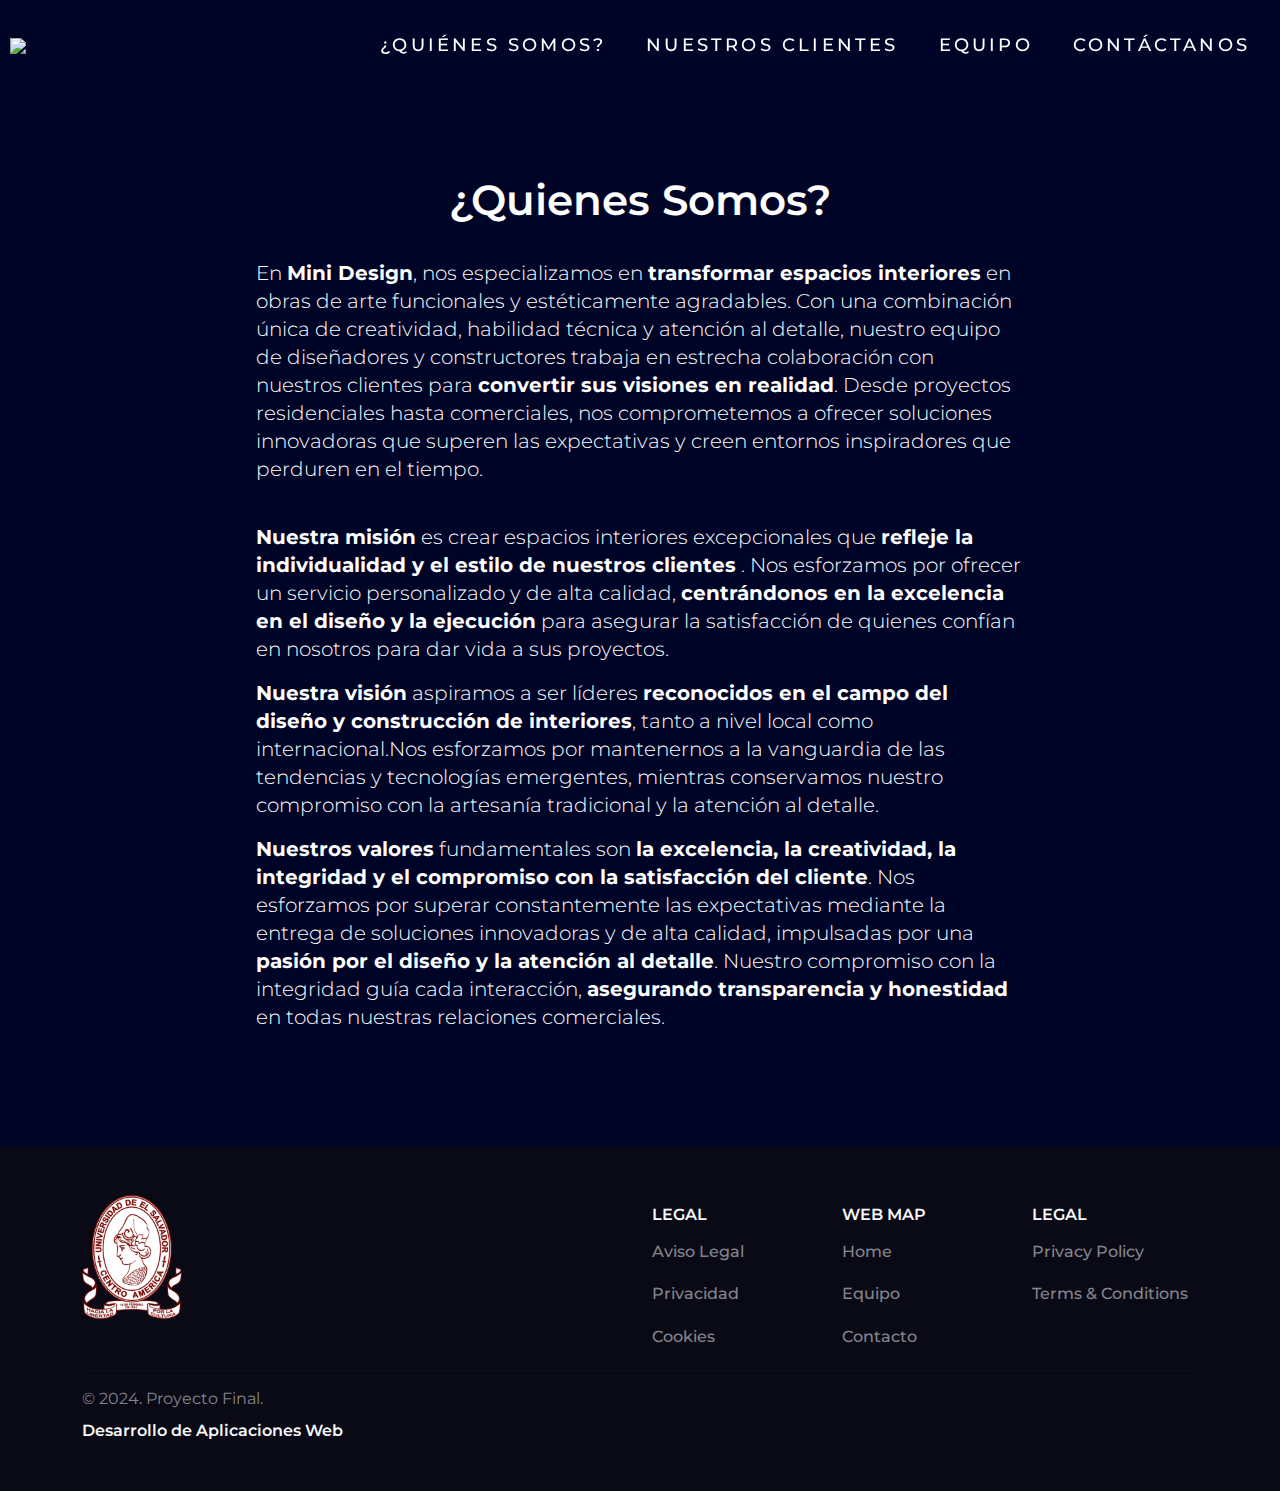
==== about.html @ 6aea7c47 "📝 adding content to privacidad page" ====
<!DOCTYPE html>
<html lang="en">

<head>
  <meta charset="UTF-8">
  <meta name="viewport" content="width=device-width, initial-scale=1.0">
  <title>Index</title>
  <!--BOOTSTRAP-->
  <link href="https://cdn.jsdelivr.net/npm/bootstrap@5.3.3/dist/css/bootstrap.min.css" rel="stylesheet"
    integrity="sha384-QWTKZyjpPEjISv5WaRU9OFeRpok6YctnYmDr5pNlyT2bRjXh0JMhjY6hW+ALEwIH" crossorigin="anonymous">
  <!--CSS-->
  <link rel="stylesheet" href="css/style.css">
</head>

<body>
  <!-- HEADER && NAVBAR-->
  <section id="header">
    <header class="navbar__header navbar__container">
      <navbar class="nav">
        <div class="navbar__logo">
          <a href="index.html">
            <!-- TODO: CHANGE TO A NEW LOGO-->
            <img src="images/logo.png" width="105">
          </a>
        </div>

        <div class="navbar__list">
          <div class="navbar__hamburger">
            <div class="navbar__bar"></div>
          </div>
          <ul>
            <li><a class="navbar-link" data-after="¿Quiénes somos?" href="./about.html">¿Quiénes somos?</a></li>
            <li><a class="navbar-link" data-after="Nuestros clientes" href="#">Nuestros clientes</a></li>
            <li><a class="navbar-link" data-after="Equipo" href="./equipo.html">Equipo</a></li>
            <li><a class="navbar-link" data-after="Contáctanos" href="./contact.html">Contáctanos</a></li>
          </ul>
        </div>
      </navbar>
    </header>
  </section>


  <!-- ABOUT US -->
  <section id="we_are-section">
    <div class="we_are__container">
      <h1>¿Quienes Somos?</h1>

      <article class="we_are__text">
        <p>
          En <strong>Mini Design</strong>, nos especializamos en <strong>transformar espacios interiores</strong> en obras de arte funcionales y estéticamente agradables. 
          Con una combinación única de creatividad, habilidad técnica y atención al detalle, nuestro equipo de diseñadores y constructores trabaja en estrecha colaboración 
          con nuestros clientes para <strong>convertir sus visiones en realidad</strong>. Desde proyectos residenciales hasta comerciales, nos comprometemos a ofrecer soluciones 
          innovadoras que superen las expectativas y creen entornos inspiradores que perduren en el tiempo.
        </p>
        <p>
          <strong>Nuestra misión</strong> es crear espacios interiores excepcionales que <strong> refleje la individualidad y el estilo de nuestros clientes</strong> . 
          Nos esforzamos por ofrecer un servicio personalizado y de alta calidad, <strong>centrándonos en la excelencia en el diseño y la ejecución</strong> para asegurar 
          la satisfacción de quienes confían en nosotros para dar vida a sus proyectos.
        </p>
        <p>
          <strong>Nuestra visión</strong> aspiramos a ser líderes <strong>reconocidos en el campo del diseño y construcción de interiores</strong>, tanto a nivel local como 
          internacional.Nos esforzamos por mantenernos a la vanguardia de las tendencias y tecnologías emergentes, mientras conservamos nuestro compromiso con la artesanía tradicional
          y la atención al detalle. 
        </p>
        <p>
          <strong>Nuestros valores</strong> fundamentales son <strong> la excelencia, la creatividad, la integridad y el compromiso con la satisfacción del cliente</strong>. Nos esforzamos por superar 
          constantemente las expectativas mediante la entrega de soluciones innovadoras y de alta calidad, impulsadas por una <strong>pasión por el diseño y la atención al detalle</strong>. Nuestro 
          compromiso con la integridad guía cada interacción, <strong>asegurando transparencia y honestidad</strong> en todas nuestras relaciones comerciales.
        </p>
      
      </article>
    </div>
  </section>


  <footer id="footer">
    <section class="py-5 py-xl-8 py-xxl-9">
      <div class="container overflow-hidden">
        <div class="row gy-5 gy-md-0 align-items-start">
          <div class="col-sm-12 col-md-6 text-center text-md-start">
            <img width="100px" src="images/ues-logo.webp">
          </div>
  
          <div class="footer__col col-sm-12 col-md-2 text-center text-md-start d-flex flex-column">
            <div class="footer_heading text-center text-md-start mt-2 fs-7 text-light">
              LEGAL
            </div>
            <a class="text-white-50 text-decoration-none" href="./legal.html"><h6>Aviso Legal</h6></a>
            <a class="text-white-50 text-decoration-none" href="./privacidad.html"><h6>Privacidad</h6></a>
            <a class="text-white-50 text-decoration-none" href=""><h6>Cookies</h6></a>
          </div>

          <div class="footer__col col-sm-12 col-md-2 text-center text-md-start d-flex flex-column">
            <div class="footer_heading text-center text-md-start mt-2 fs-7 text-light">
              WEB MAP
            </div>
            <a class="text-white-50 text-decoration-none" href=""><h6>Home</h6></a>
            <a class="text-white-50 text-decoration-none" href=""><h6>Equipo</h6></a>
            <a class="text-white-50 text-decoration-none" href=""><h6>Contacto</h6></a>
          </div>

          <div class="footer__col col-sm-12 col-md-2 text-center text-md-start d-flex flex-column">
            <div class="footer_heading text-center text-md-start mt-2 fs-7 text-light">
              LEGAL
            </div>
            <a class="text-white-50 text-decoration-none" href=""><h6>Privacy Policy</h6></a>
            <a class="text-white-50 text-decoration-none" href=""><h6>Terms & Conditions</h6></a>
          </div>
        </div>
        <hr>
  
        <div class="row">
          <div class="col-xs-12 col-md-6 order-1 order-md-0 ">
            <div class="copyright text-center text-md-start text-white-50">
              &copy; 2024. Proyecto Final.
            </div>
            <div class="footer_heading text-center text-md-start mt-2 fs-7 text-light">
              Desarrollo de Aplicaciones Web
            </div>
          </div>
        </div>
    </section>
  </footer>

  <script src="https://cdn.jsdelivr.net/npm/bootstrap@5.3.3/dist/js/bootstrap.bundle.min.js"
    integrity="sha384-YvpcrYf0tY3lHB60NNkmXc5s9fDVZLESaAA55NDzOxhy9GkcIdslK1eN7N6jIeHz"
    crossorigin="anonymous"></script>
  <script src="js/script.js"></script>
</body>

</html>
---- css/style.css ----
@import url("https://fonts.googleapis.com/css2?family=Montserrat:ital,wght@0,100..900;1,100..900&display=swap");

*,
*::before,
*::after {
  padding: 0;
  margin: 0;
  box-sizing: border-box;
  list-style: none;
  text-decoration: none;
  scroll-behavior: smooth;
  font-family: "Montserrat", sans-serif;
}

/* CUSTOM PROPERTIES*/
:root {
  --blue: #000527;
  --white: #fff;
  --bento-shadow: #7886ff;
  --footer: #090a16;
}

/* NAVBAR SECTION */
.navbar__container {
  display: flex;
  align-items: center;
  justify-content: center;
}

#header {
  position: fixed;
  top: 0;
  left: 0;
  width: 100vw;
  height: auto;
  z-index: 3;
  animation: blur linear both;
  animation-timeline: scroll();
  animation-range: 0 500px;

  & .navbar__header {
    min-height: 90px;

    & .nav {
      display: flex;
      align-items: center;
      justify-content: space-between;
      height: 100%;
      width: 100%;
      max-width: 1300px;
      padding: 0 10px;
    }
  }

  & .navbar__list {
    & ul {
      z-index: 1;
      position: absolute;
      background-color: var(--blue);
      top: 0;
      left: 0;
      height: 100vh;
      width: 100vw;
      display: flex;
      justify-content: center;
      flex-direction: column;
      align-items: center;
      overflow-x: hidden;
      transform: translate(100%, 0);
      transition: 0.5s ease transform;
      margin-bottom: 0;

      &.active {
        transform: translate(0, 0);
        padding: 0;
      }
    }

    & ul li:hover a::after {
      letter-spacing: initial;
      transform: translate(-50%, -50%) scale(1);
    }

    & ul a {
      font-size: 18px;
      font-weight: 500;
      letter-spacing: 0.2rem;
      color: #fff;
      text-transform: uppercase;
      padding: 20px;
      display: inline-block;
      text-decoration: none;

      &::after {
        content: attr(data-after);
        position: absolute;
        text-align: center;
        top: 50%;
        left: 50%;
        transform: translate(-50%, -50%) scale(0);
        font-size: 13rem;
        color: rgb(240, 248, 255, 0.021);
        transition: 0.4s ease letter-spacing;
        z-index: -1;
      }
    }
  }

  /* HAMBURGER */
  & .navbar__hamburger {
    position: relative;
    display: inline-block;
    width: 60px;
    height: 60px;
    border: 3px solid #fff;
    border-radius: 50%;
    z-index: 2;
    cursor: pointer;

    display: flex;
    align-items: center;
    justify-content: center;
    transform: scale(0.8);
    margin-right: 20px;

    &.active .navbar__bar::before {
      bottom: 0;
    }

    &.active .navbar__bar::after {
      top: 0;
    }

    & .navbar__bar {
      position: relative;
      width: 30px;
      height: 2px;
      background-color: #fff;
      z-index: -1;
    }
  }

  .navbar__bar::after,
  .navbar__bar::before {
    content: "";
    position: absolute;
    width: 100%;
    height: 100%;
    left: 0;
    background-color: #fff;
    transition: 0.3s ease;
    transition-property: top, bottom;
  }

  .navbar__bar::after {
    top: 8px;
  }

  ::before {
    bottom: 8px;
  }

  /* HAMBURGER EFFECT */
  & .navbar__hamburger::after {
    z-index: 6;
    content: "";
    position: absolute;
    width: 100%;
    height: 100%;
    border-radius: 50%;
    border: 3px solid #fff;
    animation: pulse 1s linear both infinite;
  }
}

#carousel-section {
  overflow: hidden;

  & .carousel {
    & img {
      width: 100vw;
      height: 100vh;
      object-fit: cover;
      aspect-ratio: 1 / 1;
    }

    & .carousel-inner {
      height: 100vh;
      min-width: 100vw;
    }
  }

  & .carousel-indicators.deactive {
    display: none;
  }
}

/* SUMMARY ABOUT US */
#summary-section {
  position: relative;
  min-height: 90vh;
  max-width: 100vw;
  font-size: 20px;
  color: var(--white);
  line-height: 1.4;
  font-weight: 300;
  display: flex;
  justify-content: center;
  align-items: center;
  background-color: var(--blue);
  text-align: center;
  overflow: hidden;

  &::before {
    content: "";
    position: absolute;
    inset: 0;
    background-image: url(/images/home-bg-1.png);
    background-size: 100vw calc(100% + 180px);
    background-position: 0 -171px;
    background-repeat: no-repeat;
    opacity: 0.5;
  }

  & .summary__container {
    padding: 30px 0;
    display: flex;
    flex-direction: column;
    gap: 25px;
    width: 80vw; /* ADD DESKTOP */
    max-width: 1300px;
    text-align: center;

    & h1 {
      display: block;
      font-size: 42px;
      font-weight: 600;
      line-height: 1.22;
    }

    & .summary__text {
      text-align: left;

      & p:first-child {
        margin-bottom: 2.5rem;
      }

      & strong {
        font-weight: bold;
      }
    }
  }

  /* ABOUT US*/
  & .summary__container_contact {
    z-index: 2;
    width: 90vw;
    display: flex;
    justify-content: center;
    align-items: center;

    & .summary__text {
      width: 100%;
    }
  }
}

/* WE ARE SECTION */
#we_are-section {
  position: relative;
  min-height: 90vh;
  max-width: 100vw;
  font-size: 20px;
  color: var(--white);
  line-height: 1.4;
  font-weight: 300;
  display: flex;
  justify-content: center;
  align-items: center;
  background-color: var(--blue);
  text-align: center;

  & .we_are__container {
    padding: 30px 0;
    display: flex;
    flex-direction: column;
    gap: 25px;
    width: 80vw;
    /* ADD DESKTOP */
    max-width: 1300px;
    text-align: center;
    margin-top: 75px;

    & h1 {
      display: block;
      font-size: 42px;
      font-weight: 600;
      line-height: 1.22;
    }

    & .we_are__text {
      text-align: left;

      & p:first-child {
        margin-bottom: 2.5rem;
      }

      & strong {
        font-weight: bold;
      }
    }
  }
}

#bentos {
  padding: 30px;
  min-height: 100vh;
  display: flex;
  justify-content: center;
  align-items: center;
  background: linear-gradient(to bottom, #0e1435 0%, #000527 15%, #1682c7 156%);

  & .bentos__container {
    width: 100vw;
    display: grid;
    grid-template-columns: repeat(10, 1fr);
    grid-auto-rows: 30rem;
    gap: 35px;

    & article {
      position: relative;
      font-size: 15px;
      box-shadow: 0 0 20px 0px var(--bento-shadow);
      border-radius: 15px;
      overflow: hidden;

      & .bentos__image {
        position: absolute;
        top: 0;
        bottom: 0;
        width: 100%;
        height: 100%;
        background: url(/images/bento-house.webp);
        background-position: center;
        background-size: cover;
        transition: scale 1s ease-in-out;
        z-index: 0;
      }

      & .bentos__gradient {
        position: absolute;
        top: 0;
        bottom: 0;
        width: 100%;
        height: 100%;
        background: linear-gradient(
          to bottom,
          transparent 0%,
          rgba(0, 0, 0, 0.5) 40%,
          rgba(0, 0, 0, 0.8) 100%
        );
        z-index: 1;
      }

      & .bentos__content {
        position: relative;
        display: flex;
        flex-direction: column;
        justify-content: flex-end;
        height: 100%;
        width: 100%;
        padding: 6px;
        z-index: 2;
        color: #fff;
        padding: 20px;

        &:hover + .bentos__image {
          scale: 1.2;
        }

        & h2 {
          font-weight: bold;
          font-size: 30px;
          text-transform: uppercase;
        }

        & h3 {
          font-weight: 600;
          color: rgba(167, 187, 212, 8);
        }
      }
    }

    & article:nth-child(1) {
      grid-column: span 10;
    }

    & article:nth-child(2) {
      grid-column: span 10;
      & .bentos__image {
        background-image: url(/images/bento-hotel.webp);
      }
    }
    & article:nth-child(3) {
      grid-column: span 10;
      & .bentos__image {
        background-image: url(/images/bento-restaurant.webp);
      }
    }
    & article:nth-child(4) {
      grid-column: span 10;
      & .bentos__image {
        background-image: url(/images/bento-office.webp);
      }
    }
  }
}

#footer {
  background-color: var(--footer);

  & .footer_heading {
    font-weight: 600;
  }

  & .footer__col {
    gap: 15px;

    & a {
      transition: color 0.5s ease-in-out;
    }

    & a:hover {
      color: var(--white) !important;
    }
  }
}

/* EQUIPO */
#equipo {
  min-height: 100vh;
  display: flex;
  flex-direction: column;
  justify-content: center;
  align-items: center;
  padding: 0 20px;
  background-color: var(--blue);

  & .equipo__container {
    display: flex;
    justify-content: center;
    align-items: center;
    flex-direction: row;
    flex-wrap: wrap;
    padding: 150px 0;
    gap: 16px;
  }

  & .equipo__img {
    position: relative;
    overflow: hidden;

    & img {
      width: 100%;
      height: 100%;
      object-fit: contain;
    }

    & img.grayscale {
      filter: grayscale(1);
    }

    & img.normal {
      position: absolute;
      opacity: 0;
      top: 1px;
      left: 0;

      &:hover {
        animation: 500ms breath-animation forwards;
      }
    }
  }
}

/* TABLET */
@media (min-width: 768px) {
  /*TODO: ADD NAVBAR TABLET DESIGN IF NEEDED*/

  /* SUMMARY ABOUT US */
  #summary-section {
    min-height: 66vh;
    padding: 100px 0;

    & .summary__container {
      padding: 0;
    }
  }

  /* BENTO DESIGN */
  #bentos {
    & .bentos__container {
      gap: 30px;
      width: 90vw;
      padding-top: 100px;

      & article:nth-child(1) {
        grid-column: span 4;
      }

      & article:nth-child(2) {
        grid-column: span 6;
      }
      & article:nth-child(3) {
        grid-column: span 6;
      }
      & article:nth-child(4) {
        grid-column: span 4;
      }
    }
  }

  /* WE ARE SECTION */
  #we_are-section {
    min-height: 66vh;
    padding: 100px 0;

    & .we_are__container {
      padding: 0;
    }
  }

  /* EQUIPO */
  #equipo {
    & .equipo__container {
      & .equipo__item {
        flex-basis: 45%;
      }
    }
  }
}

/* DESKTOP */
@media (min-width: 1200px) {
  #header {
    & .navbar__list ul {
      position: initial;
      height: auto;
      width: auto;
      background-color: transparent;
      flex-direction: row;
      justify-content: center;
      align-items: center;
      transform: initial;
      transition: initial;

      & a {
        &::after {
          display: none;
        }
      }
    }

    /* HAMBURGER */
    .navbar__hamburger {
      display: none;
    }
  }

  #carousel-section {
    & .carousel-indicators.deactive {
      display: flex;
    }

    & .carousel {
      & img {
        width: 100%;
        height: 100vh;
        object-fit: cover;
        aspect-ratio: none;
      }
    }
  }

  /* SUMMARY ABOUT US */
  #summary-section {
    min-height: 100vh;

    &::before {
      background-size: 100vw calc(100% + 400px);
      background-position: 0 -314px;
    }

    & .summary__container {
      padding: 0;
      width: 42.3vw;
      max-width: 1300px;
    }

    & .summary__container_contact {
      padding: 0;
      width: 42.3vw;
      max-width: 1300px;
      z-index: 2;
    }
  }

  /* BENTO DESIGN */
  #bentos {
    & .bentos__container {
      gap: 30px;
      max-width: 1300px;
    }
  }

  /* EQUIPO */
  #equipo {
    & .equipo__container {
      flex-wrap: nowrap;
    }

    & .equipo__container {
      & .equipo__item {
        flex-basis: unset;
      }
    }
  }

  /* WE ARE SECTION */
  #we_are-section {
    min-height: 100vh;

    & .we_are__container {
      padding: 0;
      width: 60vw;
      max-width: 1300px;
    }
  }
}

/* KEYFRAMES */
@keyframes pulse {
  0% {
    opacity: 1;
    transform: scale(1);
  }

  100% {
    opacity: 0;
    transform: scale(1.3);
  }
}

@keyframes blur {
  to {
    box-shadow: 0px 5px 50px -5px hsl(0, 0, 0, 0.1) 0px 5px 0px 1px hsl(0, 0, 0, 0.1);
    background-color: rgba(0, 0, 0 / 0.3);
    backdrop-filter: blur(10px);
  }
}

@keyframes breath-animation {
  0% {
    opacity: 0;
  }
  100% {
    opacity: 1;
  }
}

/* DISPLAY */

.center {
  text-align: center;
}

/* CONTAC PAGE  XD */
.texto-derecha {
  text-align: left;
}

.texto-centro {
  text-align: center;
}

textarea {
  width: 300px;
  height: 150px;
}

.form {
  width: auto;
  background: #090a16;
  backdrop-filter: blur(5px);
  padding: 30px;
  margin: auto;
  margin-top: 100px;
  border-radius: 25px;
  font-family: 'Calibri';
  color: white;
  box-shadow: 7px 13px 37px #0e1435;
  border: 1px solid #fff;
}

.form h4 {
  font-size: 30px;
  margin-bottom: 20px;
}

.controls {
width: 100%;
background: #090a16;
padding: 10px;
border-radius: 4px;
margin-bottom: 16px;
border: 1px solid #fff;
font-family: 'Calibri';
font-size: 18px;
color: white;
}

.controls::placeholder {
  color: white;
}

.form .boton {
width: 100%;
background: #090a16;
border: none;
border: 1px solid #fff;
padding: 12px;
color: white;
margin: 16px 0;
font-size: 20px;
}


.contenedor_contact {
  display: flex;
  justify-content: center;
  align-items: center;
  width: auto;
  margin: 0 auto; 
  background-color: #090a16; 
  padding: 25px; 
  border: 1px solid #fff; 
  border-radius: 25px; 
  margin-bottom: 25px;

  & section {
    display: flex;
    flex-wrap: wrap;
    gap: 16px;
    justify-content: space-around;
  }
}

.contenedor_contact section {
  display: flex; 
  justify-content: space-evenly; 
}

.texto-centro {
  text-align: center; 
}

.rectangular-text {
  border: 1px solid #fff; 
  border-radius: 25px;
  padding: 10px; 
  width: 80%; 
  margin: 50px auto;
  background-color: #090a16;
}
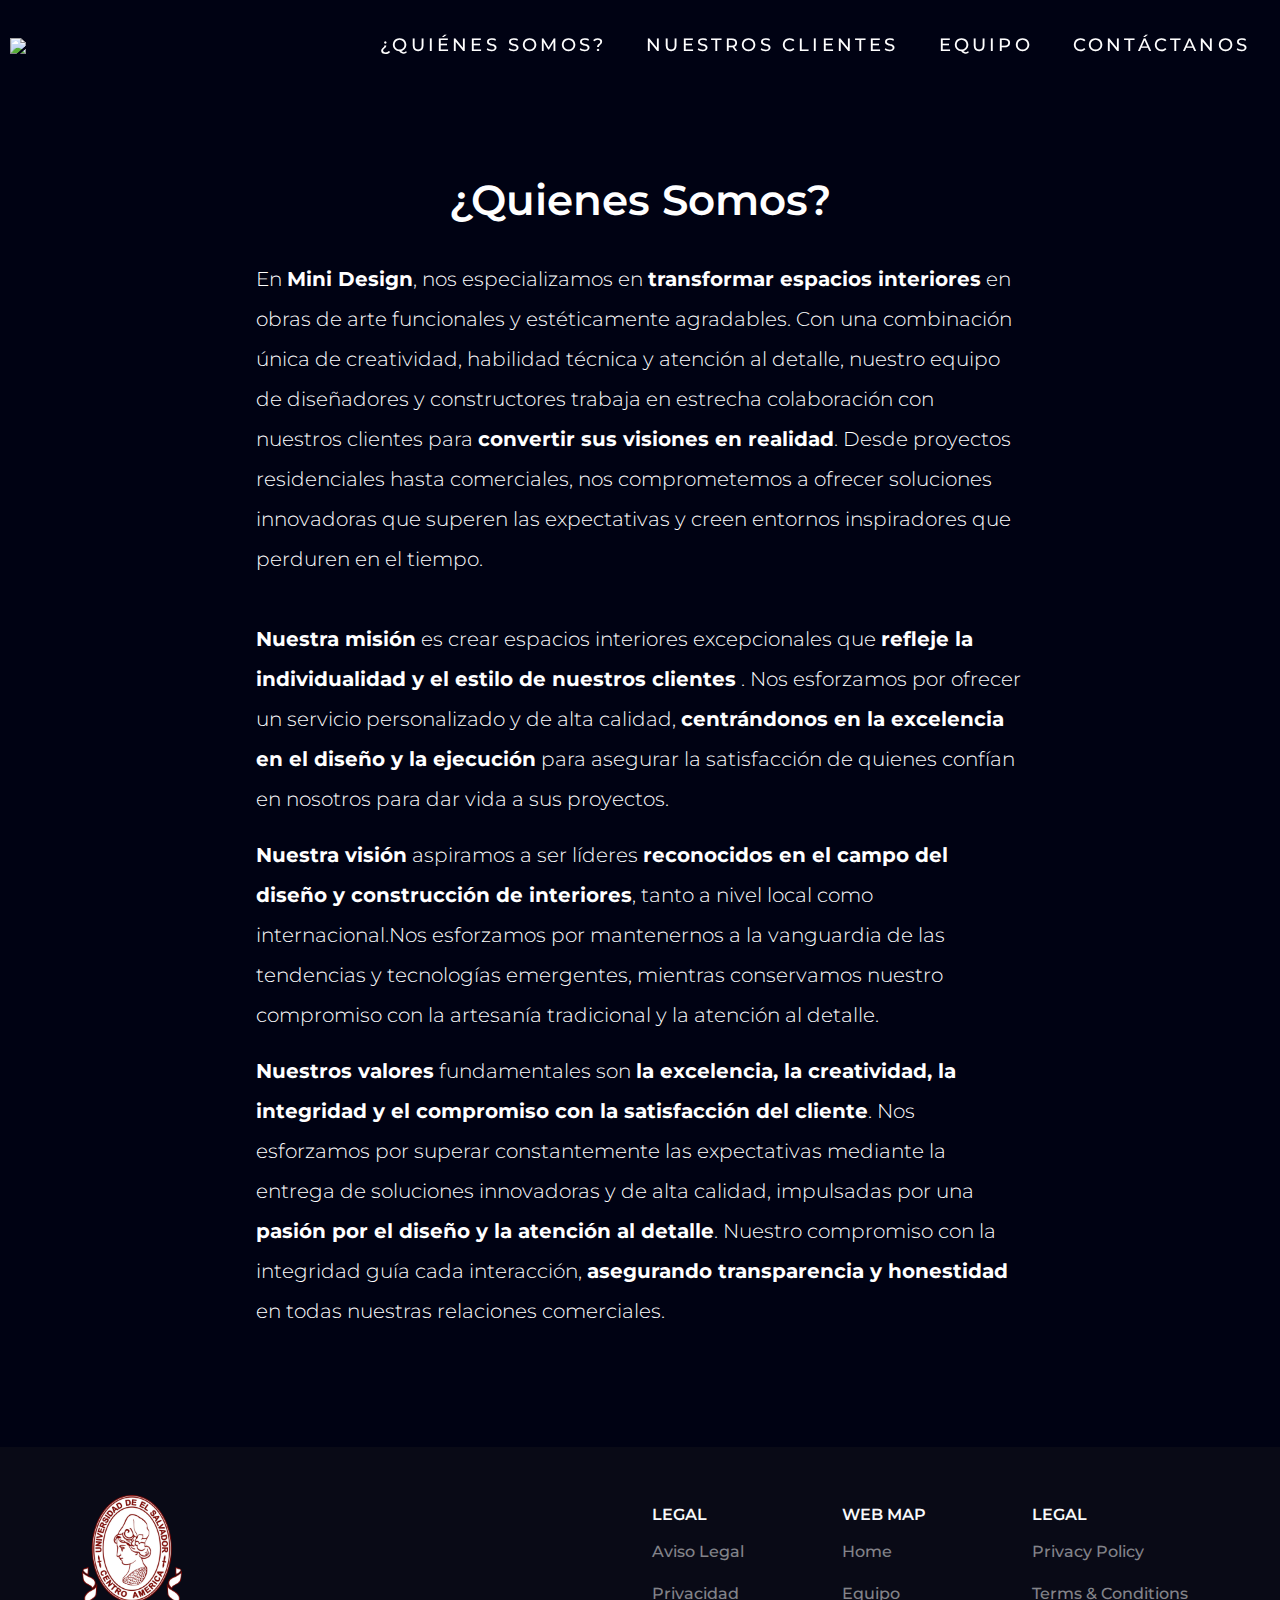
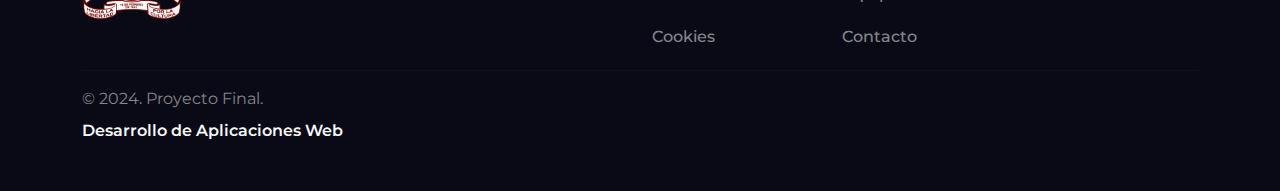
==== commit 95141732: ":art: effects and style fixes" ====
--- a/about.html
+++ b/about.html
@@ -4,12 +4,14 @@
 <head>
   <meta charset="UTF-8">
   <meta name="viewport" content="width=device-width, initial-scale=1.0">
-  <title>Index</title>
+  <title>Quienes somos</title>
   <!--BOOTSTRAP-->
   <link href="https://cdn.jsdelivr.net/npm/bootstrap@5.3.3/dist/css/bootstrap.min.css" rel="stylesheet"
     integrity="sha384-QWTKZyjpPEjISv5WaRU9OFeRpok6YctnYmDr5pNlyT2bRjXh0JMhjY6hW+ALEwIH" crossorigin="anonymous">
   <!--CSS-->
   <link rel="stylesheet" href="css/style.css">
+  <!--Fav-icon-->
+  <link rel="icon" href="images/logo.png" type="image/png">
 </head>
 
 <body>
@@ -30,7 +32,7 @@
           </div>
           <ul>
             <li><a class="navbar-link" data-after="¿Quiénes somos?" href="./about.html">¿Quiénes somos?</a></li>
-            <li><a class="navbar-link" data-after="Nuestros clientes" href="#">Nuestros clientes</a></li>
+            <li><a class="navbar-link" data-after="Nuestros clientes" href="./clientes.html">Nuestros clientes</a></li>
             <li><a class="navbar-link" data-after="Equipo" href="./equipo.html">Equipo</a></li>
             <li><a class="navbar-link" data-after="Contáctanos" href="./contact.html">Contáctanos</a></li>
           </ul>
@@ -42,32 +44,42 @@
 
   <!-- ABOUT US -->
   <section id="we_are-section">
-    <div class="we_are__container">
+    <div class="we_are__container jello">
       <h1>¿Quienes Somos?</h1>
 
       <article class="we_are__text">
         <p>
-          En <strong>Mini Design</strong>, nos especializamos en <strong>transformar espacios interiores</strong> en obras de arte funcionales y estéticamente agradables. 
-          Con una combinación única de creatividad, habilidad técnica y atención al detalle, nuestro equipo de diseñadores y constructores trabaja en estrecha colaboración 
-          con nuestros clientes para <strong>convertir sus visiones en realidad</strong>. Desde proyectos residenciales hasta comerciales, nos comprometemos a ofrecer soluciones 
+          En <strong>Mini Design</strong>, nos especializamos en <strong>transformar espacios interiores</strong> en
+          obras de arte funcionales y estéticamente agradables.
+          Con una combinación única de creatividad, habilidad técnica y atención al detalle, nuestro equipo de
+          diseñadores y constructores trabaja en estrecha colaboración
+          con nuestros clientes para <strong>convertir sus visiones en realidad</strong>. Desde proyectos residenciales
+          hasta comerciales, nos comprometemos a ofrecer soluciones
           innovadoras que superen las expectativas y creen entornos inspiradores que perduren en el tiempo.
         </p>
         <p>
-          <strong>Nuestra misión</strong> es crear espacios interiores excepcionales que <strong> refleje la individualidad y el estilo de nuestros clientes</strong> . 
-          Nos esforzamos por ofrecer un servicio personalizado y de alta calidad, <strong>centrándonos en la excelencia en el diseño y la ejecución</strong> para asegurar 
+          <strong>Nuestra misión</strong> es crear espacios interiores excepcionales que <strong> refleje la
+            individualidad y el estilo de nuestros clientes</strong> .
+          Nos esforzamos por ofrecer un servicio personalizado y de alta calidad, <strong>centrándonos en la excelencia
+            en el diseño y la ejecución</strong> para asegurar
           la satisfacción de quienes confían en nosotros para dar vida a sus proyectos.
         </p>
         <p>
-          <strong>Nuestra visión</strong> aspiramos a ser líderes <strong>reconocidos en el campo del diseño y construcción de interiores</strong>, tanto a nivel local como 
-          internacional.Nos esforzamos por mantenernos a la vanguardia de las tendencias y tecnologías emergentes, mientras conservamos nuestro compromiso con la artesanía tradicional
-          y la atención al detalle. 
+          <strong>Nuestra visión</strong> aspiramos a ser líderes <strong>reconocidos en el campo del diseño y
+            construcción de interiores</strong>, tanto a nivel local como
+          internacional.Nos esforzamos por mantenernos a la vanguardia de las tendencias y tecnologías emergentes,
+          mientras conservamos nuestro compromiso con la artesanía tradicional
+          y la atención al detalle.
         </p>
         <p>
-          <strong>Nuestros valores</strong> fundamentales son <strong> la excelencia, la creatividad, la integridad y el compromiso con la satisfacción del cliente</strong>. Nos esforzamos por superar 
-          constantemente las expectativas mediante la entrega de soluciones innovadoras y de alta calidad, impulsadas por una <strong>pasión por el diseño y la atención al detalle</strong>. Nuestro 
-          compromiso con la integridad guía cada interacción, <strong>asegurando transparencia y honestidad</strong> en todas nuestras relaciones comerciales.
+          <strong>Nuestros valores</strong> fundamentales son <strong> la excelencia, la creatividad, la integridad y el
+            compromiso con la satisfacción del cliente</strong>. Nos esforzamos por superar
+          constantemente las expectativas mediante la entrega de soluciones innovadoras y de alta calidad, impulsadas
+          por una <strong>pasión por el diseño y la atención al detalle</strong>. Nuestro
+          compromiso con la integridad guía cada interacción, <strong>asegurando transparencia y honestidad</strong> en
+          todas nuestras relaciones comerciales.
         </p>
-      
+
       </article>
     </div>
   </section>
@@ -80,35 +92,51 @@
           <div class="col-sm-12 col-md-6 text-center text-md-start">
             <img width="100px" src="images/ues-logo.webp">
           </div>
-  
+
           <div class="footer__col col-sm-12 col-md-2 text-center text-md-start d-flex flex-column">
             <div class="footer_heading text-center text-md-start mt-2 fs-7 text-light">
               LEGAL
             </div>
-            <a class="text-white-50 text-decoration-none" href="./legal.html"><h6>Aviso Legal</h6></a>
-            <a class="text-white-50 text-decoration-none" href="./privacidad.html"><h6>Privacidad</h6></a>
-            <a class="text-white-50 text-decoration-none" href=""><h6>Cookies</h6></a>
+            <a class="text-white-50 text-decoration-none" href="./legal.html">
+              <h6>Aviso Legal</h6>
+            </a>
+            <a class="text-white-50 text-decoration-none" href="./privacidad.html">
+              <h6>Privacidad</h6>
+            </a>
+            <a class="text-white-50 text-decoration-none" href="./cookies.html">
+              <h6>Cookies</h6>
+            </a>
           </div>
 
           <div class="footer__col col-sm-12 col-md-2 text-center text-md-start d-flex flex-column">
             <div class="footer_heading text-center text-md-start mt-2 fs-7 text-light">
               WEB MAP
             </div>
-            <a class="text-white-50 text-decoration-none" href=""><h6>Home</h6></a>
-            <a class="text-white-50 text-decoration-none" href=""><h6>Equipo</h6></a>
-            <a class="text-white-50 text-decoration-none" href=""><h6>Contacto</h6></a>
+            <a class="text-white-50 text-decoration-none" href="./index.html">
+              <h6>Home</h6>
+            </a>
+            <a class="text-white-50 text-decoration-none" href="./equipo.html">
+              <h6>Equipo</h6>
+            </a>
+            <a class="text-white-50 text-decoration-none" href="./contact.html">
+              <h6>Contacto</h6>
+            </a>
           </div>
 
           <div class="footer__col col-sm-12 col-md-2 text-center text-md-start d-flex flex-column">
             <div class="footer_heading text-center text-md-start mt-2 fs-7 text-light">
               LEGAL
             </div>
-            <a class="text-white-50 text-decoration-none" href=""><h6>Privacy Policy</h6></a>
-            <a class="text-white-50 text-decoration-none" href=""><h6>Terms & Conditions</h6></a>
+            <a class="text-white-50 text-decoration-none" href="./privacidad.html">
+              <h6>Privacy Policy</h6>
+            </a>
+            <a class="text-white-50 text-decoration-none" href="./terminos.html">
+              <h6>Terms & Conditions</h6>
+            </a>
           </div>
         </div>
         <hr>
-  
+
         <div class="row">
           <div class="col-xs-12 col-md-6 order-1 order-md-0 ">
             <div class="copyright text-center text-md-start text-white-50">
--- a/css/style.css
+++ b/css/style.css
@@ -18,6 +18,24 @@
   --white: #fff;
   --bento-shadow: #7886ff;
   --footer: #090a16;
+
+  /* FAQ Colors */
+  --main-color: #0f2646;
+  --color-primary: var(--white);
+  --color-text: var(--white);
+  --color-title: var(--white);
+  --color-border: #dae1f5;
+
+  /* FAQ Fonts & Transitions */
+  --font-family: "Montserrat", sans-serif;
+  --fs-sm: 1.4rem;
+  --fs-md: 1.6rem;
+  --fs-lg: 2.1rem;
+  --fw-regular: 400;
+  --fw-medium: 500;
+  --fw-bold: 700;
+  --transition: 0.4s ease-in-out;
+  --shadow: 0 0 20px 0px var(--bento-shadow);
 }
 
 /* NAVBAR SECTION */
@@ -215,7 +233,7 @@
     content: "";
     position: absolute;
     inset: 0;
-    background-image: url(/images/home-bg-1.png);
+    background-image: url(../images/home-bg-1.png);
     background-size: 100vw calc(100% + 180px);
     background-position: 0 -171px;
     background-repeat: no-repeat;
@@ -240,6 +258,7 @@
 
     & .summary__text {
       text-align: left;
+      line-height: 2;
 
       & p:first-child {
         margin-bottom: 2.5rem;
@@ -267,6 +286,7 @@
 
 /* WE ARE SECTION */
 #we_are-section {
+  background-image: url("https://st.hzcdn.com/simgs/pictures/living-rooms/vida-north-park-apartments-christian-brothers-flooring-and-interiors-inc-img~92e17ba30e589292_14-7872-1-8ecceb1.jpg");
   position: relative;
   min-height: 90vh;
   max-width: 100vw;
@@ -279,14 +299,28 @@
   align-items: center;
   background-color: var(--blue);
   text-align: center;
+  overflow: hidden;
+
+  &::before {
+    content: '';
+    position: absolute;
+    top: 0;
+    left: 0;
+    width: 100%;
+    height: 100%;
+    background-color: rgba(0, 0, 0, 0.5); /* Oscurecer con negro semitransparente */
+    z-index: 1;
+  }
 
   & .we_are__container {
+    position: relative;
+    z-index: 2;
     padding: 30px 0;
     display: flex;
     flex-direction: column;
+    line-height: 2;
     gap: 25px;
     width: 80vw;
-    /* ADD DESKTOP */
     max-width: 1300px;
     text-align: center;
     margin-top: 75px;
@@ -312,16 +346,83 @@
   }
 }
 
+
+/* COSTUMERS SECTION */
+#costumers-section {
+  background-image: url("https://static.vecteezy.com/system/resources/thumbnails/035/093/911/small_2x/you-can-use-the-blurred-focus-of-a-white-open-space-office-interior-as-a-background-with-wooden-table-free-photo.jpg");
+  position: relative;
+  background-size: cover;
+  min-height: 90vh;
+  max-width: 100vw;
+  font-size: 20px;
+  color: var(--white);
+  line-height: 1.4;
+  font-weight: 300;
+  display: flex;
+  justify-content: center;
+  align-items: center;
+  background-color: var(--blue);
+  text-align: center;
+  overflow: hidden;
+
+  &::before {
+    content: '';
+    position: absolute;
+    top: 0;
+    left: 0;
+    width: 100%;
+    height: 100%;
+    background-color: rgba(0, 0, 0, 0.5); /* Oscurecer con negro semitransparente */
+    z-index: 1;
+  }
+
+  & .we_are__container {
+    position: relative;
+    z-index: 2;
+    padding: 30px 0;
+    display: flex;
+    flex-direction: column;
+    line-height: 2;
+    gap: 25px;
+    width: 80vw;
+    max-width: 1300px;
+    text-align: center;
+    margin-top: 75px;
+
+    & h1 {
+      display: block;
+      font-size: 42px;
+      font-weight: 600;
+      line-height: 1.22;
+    }
+
+    & .we_are__text {
+      text-align: left;
+
+      & p:first-child {
+        margin-bottom: 2.5rem;
+      }
+
+      & strong {
+        font-weight: bold;
+      }
+    }
+  }
+}
+
+
+
 #bentos {
   padding: 30px;
   min-height: 100vh;
   display: flex;
+  flex-direction: column;
   justify-content: center;
   align-items: center;
   background: linear-gradient(to bottom, #0e1435 0%, #000527 15%, #1682c7 156%);
 
   & .bentos__container {
-    width: 100vw;
+    width: 100%;
     display: grid;
     grid-template-columns: repeat(10, 1fr);
     grid-auto-rows: 30rem;
@@ -340,7 +441,7 @@
         bottom: 0;
         width: 100%;
         height: 100%;
-        background: url(/images/bento-house.webp);
+        background: url(../images/bento-house.webp);
         background-position: center;
         background-size: cover;
         transition: scale 1s ease-in-out;
@@ -364,6 +465,7 @@
 
       & .bentos__content {
         position: relative;
+        cursor: pointer;
         display: flex;
         flex-direction: column;
         justify-content: flex-end;
@@ -398,19 +500,19 @@
     & article:nth-child(2) {
       grid-column: span 10;
       & .bentos__image {
-        background-image: url(/images/bento-hotel.webp);
+        background-image: url(../images/bento-hotel.webp);
       }
     }
     & article:nth-child(3) {
       grid-column: span 10;
       & .bentos__image {
-        background-image: url(/images/bento-restaurant.webp);
+        background-image: url(../images/bento-restaurant.webp);
       }
     }
     & article:nth-child(4) {
       grid-column: span 10;
       & .bentos__image {
-        background-image: url(/images/bento-office.webp);
+        background-image: url(../images/bento-office.webp);
       }
     }
   }
@@ -482,6 +584,146 @@
     }
   }
 }
+/* links emails members of the group: contact*/
+.rectangular-text a {
+  color: rgb(255, 255, 255); 
+  text-decoration: none; 
+  transition: color 0.2s ease-in-out;
+}
+.rectangular-text a:hover {
+  color: rgb(104, 183, 248); 
+}
+
+.bold{
+  font-weight: bold;
+}
+
+/* CLIENTS REVIEW */
+.clients-rev {
+  min-height: 90vh;
+  max-width: 100vw;
+  font-size: 20px;
+  color: var(--white);
+  line-height: 1.4;
+  display: flex;
+  justify-content: center;
+  align-items: center;
+  background-color: var(--blue);
+  overflow: hidden;
+  padding: 100px 0;
+
+  & .clients-main {
+    display:flex;
+    flex-direction:column;
+    width: 100%;   
+    height: 100%;
+
+    & .clients-column {
+      width: 100%;
+      height: 200px;
+      transition: height 0.5s;
+      overflow: hidden;
+      position: relative;
+      display: flex;
+      flex-direction: column;
+      justify-content: flex-end;
+      cursor: pointer;
+    }
+
+    & .clients-column:nth-child(1) {
+      background-image: url(../images/clientes/starbuck.jpg);
+      background-size:cover;
+      background-position:center center;
+      border-radius: 10px 10px 0px 0px;
+    }
+
+    & .clients-column:nth-child(2) {
+      background-image: url(../images/clientes/googleoff.webp);
+      background-size:cover;
+      background-position:bottom center; 
+    }
+
+    & .clients-column:nth-child(3) {
+      background-image: url(../images/clientes/microsoftoff.webp);
+      background-size:cover;
+      background-position:center center;
+      
+    }
+    
+    & .clients-column:nth-child(4) {
+      background-image: url(../images/clientes/cadejo.jpg);
+      background-size:cover;
+      background-position:center center;
+      border-radius: 0px 0px 10px 10px;
+    }
+
+    & .clients-column:nth-child(5) {
+      background-image: url(../images/clientes/dell.jpg);
+      background-size:cover;
+      background-position:center center;
+      border-radius: 0px 0px 10px 10px;
+    }
+
+    & .clients-column:nth-child(6) {
+      background-image: url(../images/clientes/hp.jpg);
+      background-size:cover;
+      background-position:center center;
+      border-radius: 0px 0px 10px 10px;
+    }
+
+    & .clients-expanded:after {
+      content: '';
+      background: rgba(0,0,0,0.7);
+      position: absolute;
+      left: 0;
+      top: 0;
+      height: 100%;
+      width: 100%;
+      z-index: 0;
+      pointer-events:none;
+    }
+
+    & .clients-expanded{
+      height: 500px;         
+    }
+
+    .inner-element {
+      opacity: 0;
+      transition: opacity 0s;
+      z-index: 2;
+      padding:20px;
+      background:transparent;
+      position:absolute;
+      left:0;
+      bottom:100px;
+          
+      & h2 {
+        font-size: 32px;
+      }
+
+      & p {
+        font-size: 20px;
+      }
+
+      &.e-active {     
+        opacity: 1; 
+        transition: opacity 0.5s 0.4s;        
+       }
+    }
+
+    & .client-icons {
+      position:absolute;
+      bottom: 0;
+      left:18px;
+      padding: 10px;
+      z-index:2;
+      display:flex;
+      justify-content:center;
+      align-items:center;
+    }
+
+  } 
+}
 
 /* TABLET */
 @media (min-width: 768px) {
@@ -535,9 +777,104 @@
     & .equipo__container {
       & .equipo__item {
         flex-basis: 45%;
-      }
-    }
-  }
+        cursor: pointer;
+      }
+    }
+  }
+}
+
+.FAQ-container{ 
+  width: 100%;
+  margin: auto;
+  min-height: 100vh;
+  padding: 120px 0;
+  display: grid;
+  place-items: center;
+}
+
+.accordion__wrapper {
+  background-color: var(--main-color);
+  box-shadow: var(--shadow);
+  border-radius: 2.5rem;
+  width: 100%;
+  max-width: 60rem;
+  padding: 20px;
+}
+
+.accordion__title{
+  font-size: var(--fs-md);
+  font-weight: var(--fw-bold);
+  color: var(--color-title);
+  text-align: center;
+  margin-bottom: 4rem;
+}
+
+.accordion {
+  border-bottom: 0.1rem solid var(--color-border);
+  padding-bottom: 2rem;
+  margin-bottom: 3rem;
+}
+
+.accordion__header {
+  display: flex;
+  justify-content: space-between;
+  align-items: center;
+  gap: 1rem;
+  cursor: pointer;
+} 
+
+.accordion__icon {
+  background-color: var(--color-primary);
+  width: 2.2rem;
+  height: 2.2rem;
+  display: flex;
+  justify-content: center;
+  align-items: center;
+  border-radius: 50%;
+  flex-shrink: 0;
+  position: relative;
+
+  & .accorddion-ic {
+    position: relative;
+    transform: rotate(90deg);
+    background-color: var(--main-color);
+    width: 2.4px;
+    height: 18px;
+    border-radius: 50px;
+
+    &::before {
+      content: "";
+      position: absolute;
+      transform: rotate(90deg);
+      background-color: var(--main-color);
+      width: 2.4px;
+      height: 18px;
+      border-radius: 50px;
+      transition: all 0.3s ease-in-out;
+    }
+  }
+
+  &.rotate-effect .accorddion-ic::before {
+    transform: rotate(0deg);
+  }
+
+}
+
+.accordion__question{
+  font-size: var(--fs-sm);
+  font-weight: var(--fw-medium);
+  color: var(--color-title);
+}
+
+.accordion__answer{
+  padding: 2rem 0;
+  color: var(--white)
+}
+
+.accordion__content{
+  overflow: hidden;
+  height: 0;
+  transition: var(--transition);
 }
 
 /* DESKTOP */
@@ -636,6 +973,80 @@
       max-width: 1300px;
     }
   }
+
+  /* CLIENTS REVIEW */
+    .clients-rev {
+
+      & .clients-main {
+        display: flex;
+        flex-direction: row;
+        max-width: 85vw;
+        width: 1300px;
+        height: 600px;
+  
+        & .clients-column {
+          width: 25%;
+          height: 100%;
+          transition: width 0.5s;
+          overflow: hidden;
+          position: relative;
+          display: flex;
+          flex-direction: column;
+          justify-content: flex-end;
+          cursor: pointer;
+        }
+  
+        & .clients-expanded:after {
+          content: '';
+          background: rgba(0, 0, 0, 0.5);
+          position: absolute;
+          left: 0;
+          top: 0;
+          height: 100%;
+          width: 100%;
+          z-index: 0;
+          pointer-events: none;
+        }
+  
+        & .clients-expanded {
+          width: 150%;
+        }
+  
+        .inner-element {
+          & h2 {
+            text-align: left;
+          }
+  
+          & p {
+            text-align: left;
+          }
+        }
+  
+        & .client-icons {
+          position: absolute;
+          bottom: 0;
+          left: 18px;
+          padding: 10px;
+          z-index: 2;
+          display: flex;
+          justify-content: center;
+          align-items: center;
+        }
+      }
+    }
+
+    /* FAQS */
+    .accordion__wrapper {
+      padding: 5rem;
+    }
+
+    .accordion__title{
+      font-size: var(--fs-lg);
+    }
+
+    .accordion__question{
+      font-size: var(--fs-md);
+    }
 }
 
 /* KEYFRAMES */
@@ -668,13 +1079,66 @@
   }
 }
 
-/* DISPLAY */
-
-.center {
+/* Clientes */
+.body-clients {
+  margin: 0;
+  font-family: Arial, sans-serif;
+  background-color: rgb(26, 29, 78, 0.3);
+  overflow-x: hidden;
+  /* Evita el desplazamiento horizontal */
+}
+
+.clientes__text {
+  width: 60vw !important;
+}
+
+.logo-bar {
+  padding: 50px 20px;
+  background-color: rgb(26, 29, 78);
+  display: flex;
+  justify-content: center;
+  align-items: center;
+  flex-direction: column;
+  flex-wrap: wrap;
+  gap: 20px;
+}
+
+.logo-des {
+  width: 60vw;
+  max-width: 1300px;
   text-align: center;
-}
-
-/* CONTAC PAGE  XD */
+  color: aliceblue;
+  font-size: 20px;
+}
+
+.logo-title {
+  display: block;
+  font-size: 42px;
+  font-weight: 600;
+  line-height: 1.22;
+}
+
+.logo-images {
+  width: 100%;
+  display: flex;
+  justify-content: center;
+  align-items: center;
+  flex-wrap: wrap;
+}
+
+.logo {
+  width: auto;
+  height: 80px;
+  cursor: pointer;
+  transition: transform 0.3s;
+  margin: 10px 10px;
+}
+
+.logo:hover {
+  transform: scale(1.1);
+}
+
+/* CONTACT PAGE  XD */
 .texto-derecha {
   text-align: left;
 }
@@ -690,7 +1154,7 @@
 
 .form {
   width: auto;
-  background: #090a16;
+  background: #0000002d;
   backdrop-filter: blur(5px);
   padding: 30px;
   margin: auto;
@@ -699,8 +1163,21 @@
   font-family: 'Calibri';
   color: white;
   box-shadow: 7px 13px 37px #0e1435;
-  border: 1px solid #fff;
-}
+
+  input,
+  textarea {
+    transition: box-shadow 0.3s ease-in-out; /* Aplica la transición en el estado normal */
+  }
+
+  & input:hover, 
+  & textarea:hover,
+  & input:focus {
+    box-shadow: 0 0 20px rgba(255, 255, 255, 0.226);
+  }
+}
+
+
+
 
 .form h4 {
   font-size: 30px;
@@ -708,32 +1185,36 @@
 }
 
 .controls {
-width: 100%;
-background: #090a16;
-padding: 10px;
-border-radius: 4px;
-margin-bottom: 16px;
-border: 1px solid #fff;
-font-family: 'Calibri';
-font-size: 18px;
-color: white;
+  width: 100%;
+  background: #090a1674;
+  padding: 10px;
+  border-radius: 10px;
+  margin-bottom: 16px;
+  border: 0.1px solid #ffffff51;
+  font-size: 18px;
+  color: white;
 }
 
 .controls::placeholder {
-  color: white;
+  color: rgba(255, 255, 255, 0.477);
 }
 
 .form .boton {
-width: 100%;
-background: #090a16;
-border: none;
-border: 1px solid #fff;
-padding: 12px;
-color: white;
-margin: 16px 0;
-font-size: 20px;
-}
-
+  width: 100%;
+  background: #ffffff;
+  font-weight: bold;
+  border: none;
+  border-radius: 10px;
+  padding: 12px;
+  color: rgb(0, 0, 0);
+  margin: 16px 0;
+  font-size: 20px;
+  transition: background-color 0.3s ease-in-out;
+}
+
+.boton:hover{
+  background-color: #ffffffd7;
+}           
 
 .contenedor_contact {
   display: flex;
@@ -741,10 +1222,10 @@
   align-items: center;
   width: auto;
   margin: 0 auto; 
-  background-color: #090a16; 
+  background: #0000002d;
   padding: 25px; 
-  border: 1px solid #fff; 
-  border-radius: 25px; 
+  /* border: 1px solid #fff;  */
+  border-radius: 15px; 
   margin-bottom: 25px;
 
   & section {
@@ -753,6 +1234,12 @@
     gap: 16px;
     justify-content: space-around;
   }
+
+  & a {
+    &:hover {
+      filter: drop-shadow(0 0 10px #fff8);
+    }
+  }
 }
 
 .contenedor_contact section {
@@ -765,10 +1252,174 @@
 }
 
 .rectangular-text {
-  border: 1px solid #fff; 
   border-radius: 25px;
   padding: 10px; 
   width: 80%; 
   margin: 50px auto;
+  background: #0000002d;
+}
+
+/* Estilos CSS para el modal box */
+.modal {
+  display: none;
+  position: fixed;
+  z-index: 1;
+  left: 0;
+  top: 0;
+  width: 100vw; 
+  height: 100vh; 
+  overflow: auto;
+  background-color: rgba(0, 0, 0, 0.5);
+}
+
+.modal-content {
   background-color: #090a16;
-}
+  margin: 0 auto;
+  padding: 20px;
+  border: 1px solid #fff;
+  border-radius: 15px;
+  width: 97%; 
+  max-width: 500px; 
+  text-align: center;
+  position: fixed; 
+  top: 50%; 
+  left: 50%; 
+  transform: translate(-50%, -50%); 
+}
+
+.close {
+  color: #fff;
+  position: absolute; 
+  top: 5px; 
+  right: 10px; 
+  font-size: 28px;
+  font-weight: bold;
+}
+
+.close:hover,
+.close:focus {
+  color: #fff8;
+  text-decoration: none;
+  cursor: pointer;
+  text-shadow: 0 0 10px rgba(0, 0, 0, 0.5);
+}
+
+ #loadingIndicator {
+  display: none;
+  text-align: center;
+  font-size: 16px;
+  color: #fff8;
+}
+
+@keyframes spin {
+  to { transform: rotate(360deg); }
+}
+
+#successMessage {
+  display: none;
+  text-align: center;
+  font-size: 16px;
+  color: #4CAF50;
+}
+
+#successMessage svg {
+  width: 36px;
+  height: 36px;
+  margin-top: 10px;
+}
+
+.loader {
+  border: 6px solid #f3f3f3;
+  border-radius: 50%;
+  border-top: 6px solid #fff8;
+  width: 50px;
+  height: 50px;
+  -webkit-animation: spin 2s linear infinite;
+  animation: spin 2s linear infinite;
+  margin: 0 auto;
+}
+
+@-webkit-keyframes spin {
+  0% { -webkit-transform: rotate(0deg); }
+  100% { -webkit-transform: rotate(360deg); }
+}
+
+@keyframes spin {
+  0% { transform: rotate(0deg); }
+  100% { transform: rotate(360deg); }
+}
+
+.icon-container {
+  display: flex;
+  justify-content: center;
+  align-items: center;
+}
+
+.grow{
+  transition: .5s, color .10s;
+      -webkit-transition: .5s, color .10s;
+      -moz-transition: .5s, color .10s;
+}
+.grow:hover{
+  transform: scale3d(1.5, 1.5, 0.3);
+      -webkit-transform: scale3d(1.5, 1.5, 0.3);
+      -moz-transform: scale3d(1.5, 1.5, 0.3);
+}
+
+              
+.jello {
+  animation-name: jello;
+      -webkit-animation-name: jello;
+      -moz-animation-name: jello;
+  animation-duration: 1s;
+      -webkit-animation-duration: 1s;
+      -moz-animation-duration: 1s;
+  transform-origin: center;
+      -webkit-transform-origin: center;
+      -moz-transform-origin: center;
+}
+
+  @keyframes jello {
+      from,11.1%,to {transform: translate3d(0, 0, 0);}
+      22.2% {transform: skewX(-12.5deg) skewY(-12.5deg);}
+      33.3% {transform: skewX(6.25deg) skewY(6.25deg);}
+      44.4% {transform: skewX(-3.125deg) skewY(-3.125deg);}
+      55.5% {transform: skewX(1.5625deg) skewY(1.5625deg);}
+      66.6% {transform: skewX(-0.78125deg) skewY(-0.78125deg);}
+      77.7% {transform: skewX(0.390625deg) skewY(0.390625deg);}
+      88.8% {transform: skewX(-0.1953125deg) skewY(-0.1953125deg);}
+  }
+
+  .upToDown {
+    opacity: 0;
+    transform: translateY(-100%);
+    animation: aparecerDesdeArriba 1s ease-out forwards;
+  }
+
+  @keyframes aparecerDesdeArriba {
+    0% {
+      opacity: 0;
+      transform: translateY(-100%);
+    }
+    100% {
+      opacity: 1;
+      transform: translateY(0);
+    }
+  }
+
+  .downToUp {
+    opacity: 0;
+    transform: translateY(100%);
+    animation: aparecerDesdeAbajo 1s ease-out forwards;
+  }
+
+  @keyframes aparecerDesdeAbajo {
+    0% {
+      opacity: 0;
+      transform: translateY(100%);
+    }
+    100% {
+      opacity: 1;
+      transform: translateY(0);
+    }
+  }
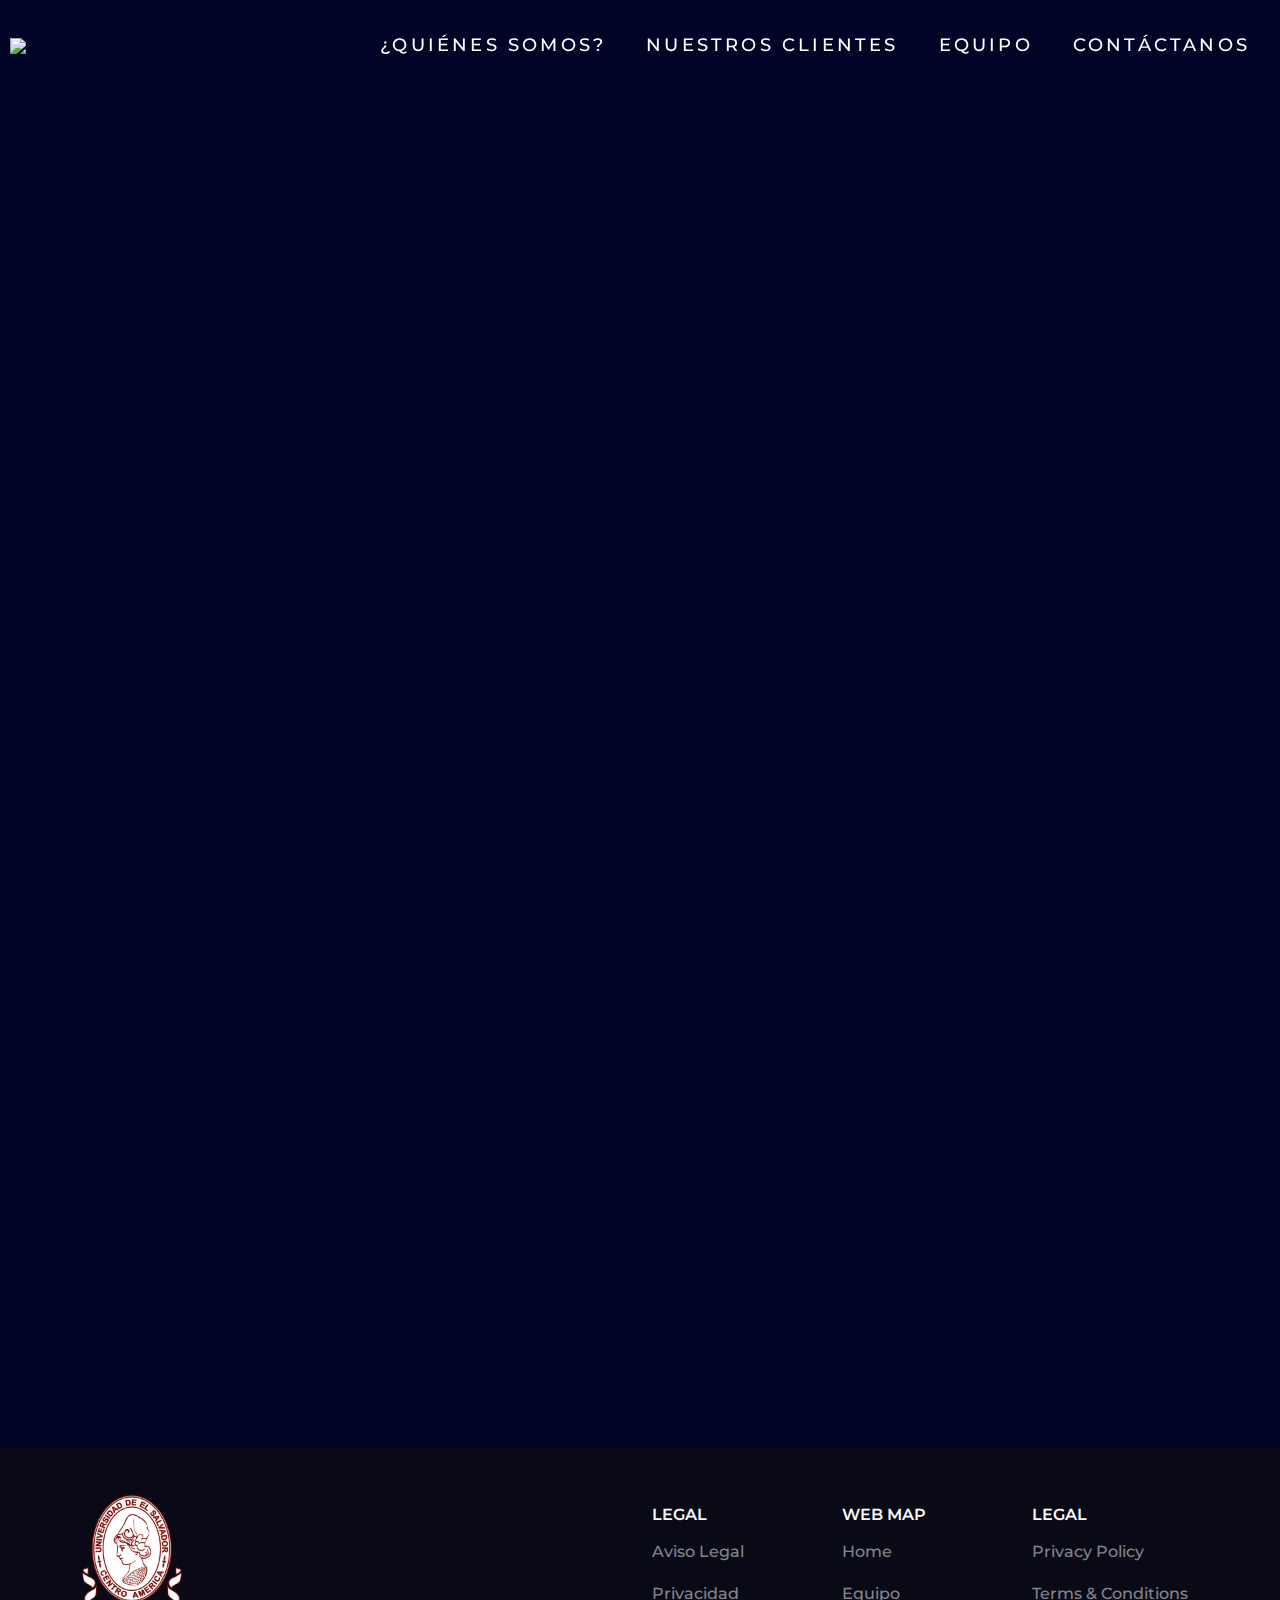
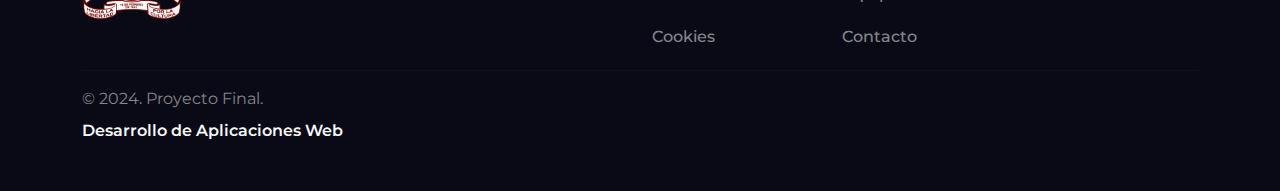
==== commit 10b077ae: ":art:" ====
--- a/about.html
+++ b/about.html
@@ -44,7 +44,7 @@
 
   <!-- ABOUT US -->
   <section id="we_are-section">
-    <div class="we_are__container jello">
+    <div class="we_are__container downToUp">
       <h1>¿Quienes Somos?</h1>
 
       <article class="we_are__text">
--- a/css/style.css
+++ b/css/style.css
@@ -286,7 +286,6 @@
 
 /* WE ARE SECTION */
 #we_are-section {
-  background-image: url("https://st.hzcdn.com/simgs/pictures/living-rooms/vida-north-park-apartments-christian-brothers-flooring-and-interiors-inc-img~92e17ba30e589292_14-7872-1-8ecceb1.jpg");
   position: relative;
   min-height: 90vh;
   max-width: 100vw;
@@ -297,7 +296,7 @@
   display: flex;
   justify-content: center;
   align-items: center;
-  background-color: var(--blue);
+  background-color: #000527;
   text-align: center;
   overflow: hidden;
 
@@ -308,7 +307,7 @@
     left: 0;
     width: 100%;
     height: 100%;
-    background-color: rgba(0, 0, 0, 0.5); /* Oscurecer con negro semitransparente */
+    background-color: #000527; /* Oscurecer con negro semitransparente */
     z-index: 1;
   }
 
@@ -1423,3 +1422,25 @@
       transform: translateY(0);
     }
   }
+
+
+  .showScroll{
+    animation: reveal linear both;
+    animation-timeline: view();
+    animation-range: entry 20% cover 20%;
+    transition: all 0.5s ease-in-out;
+  }
+
+  @keyframes reveal{
+    from{
+      opacity: 0;
+      translate: 0px 100px;
+      scale: 8;
+    }
+
+    to{
+      opacity: 1;
+      translate: 0px 0px;
+      scale: 1;
+    }
+  }